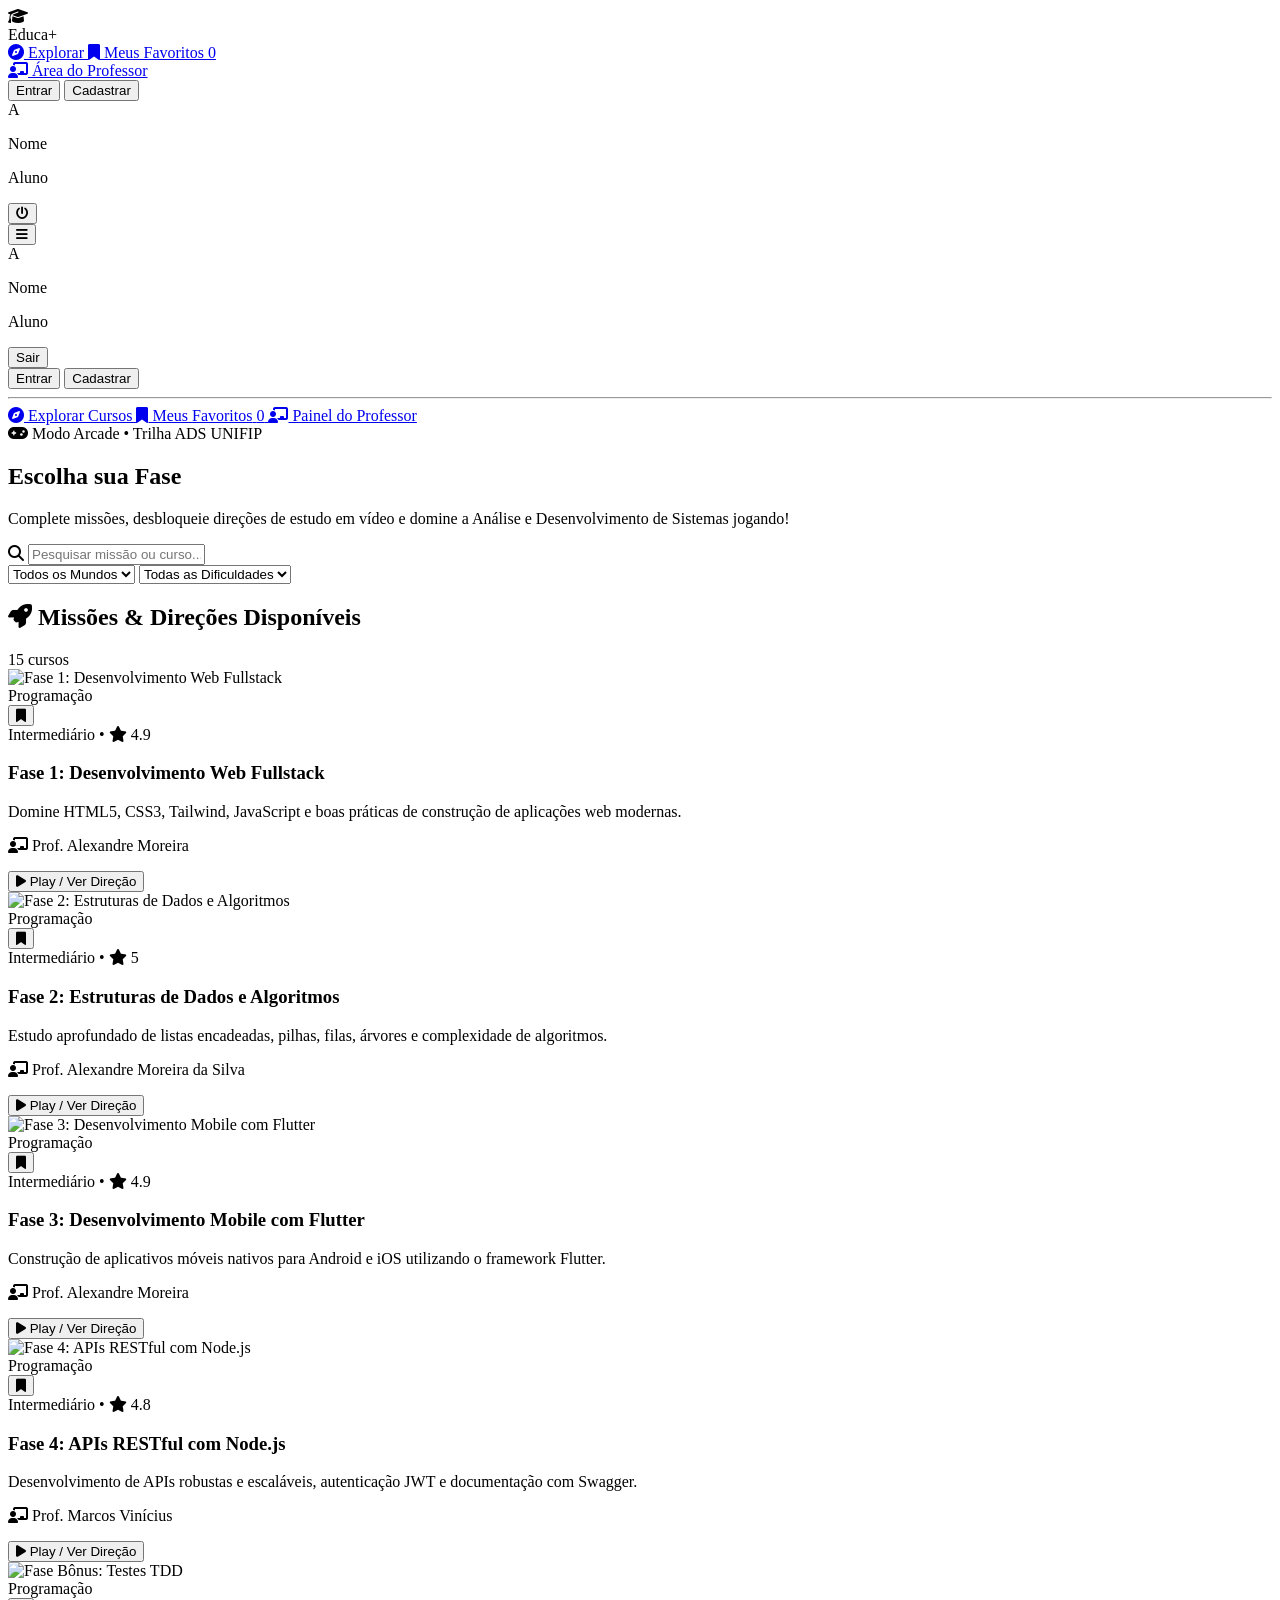
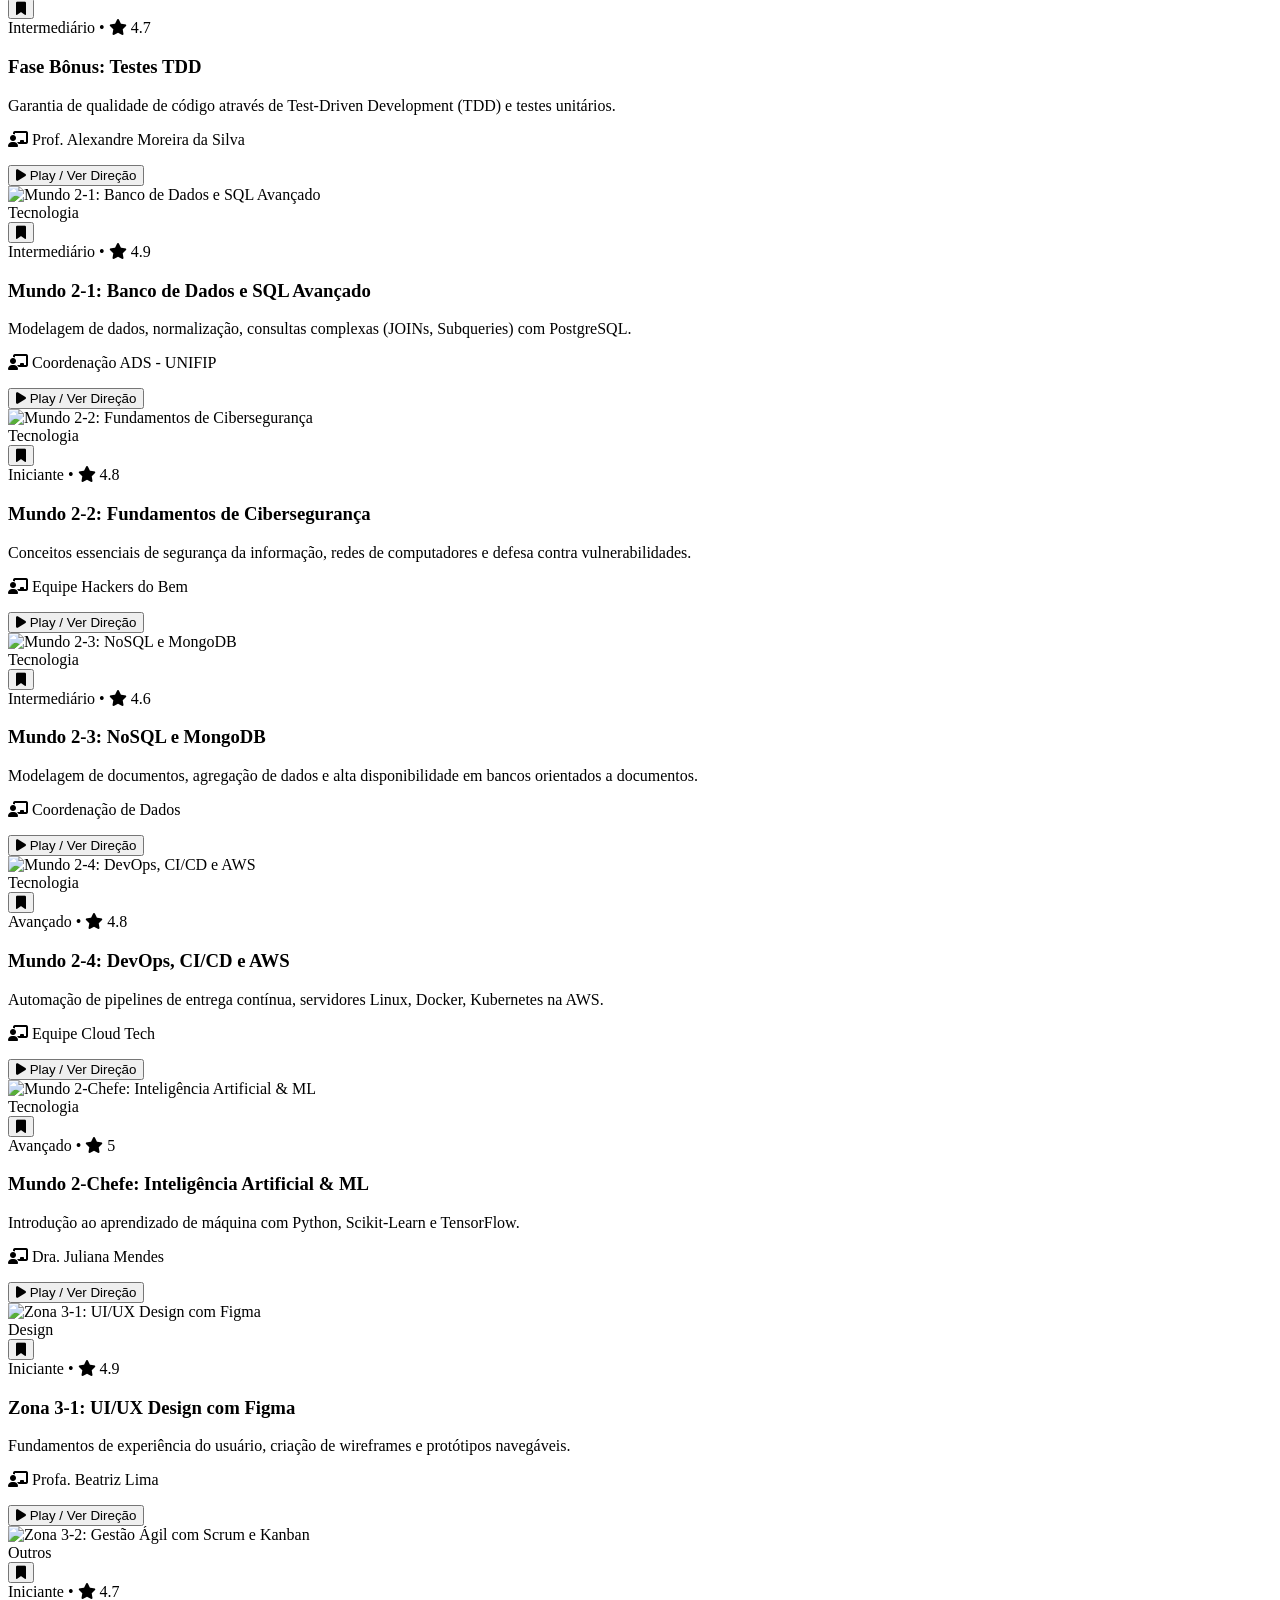
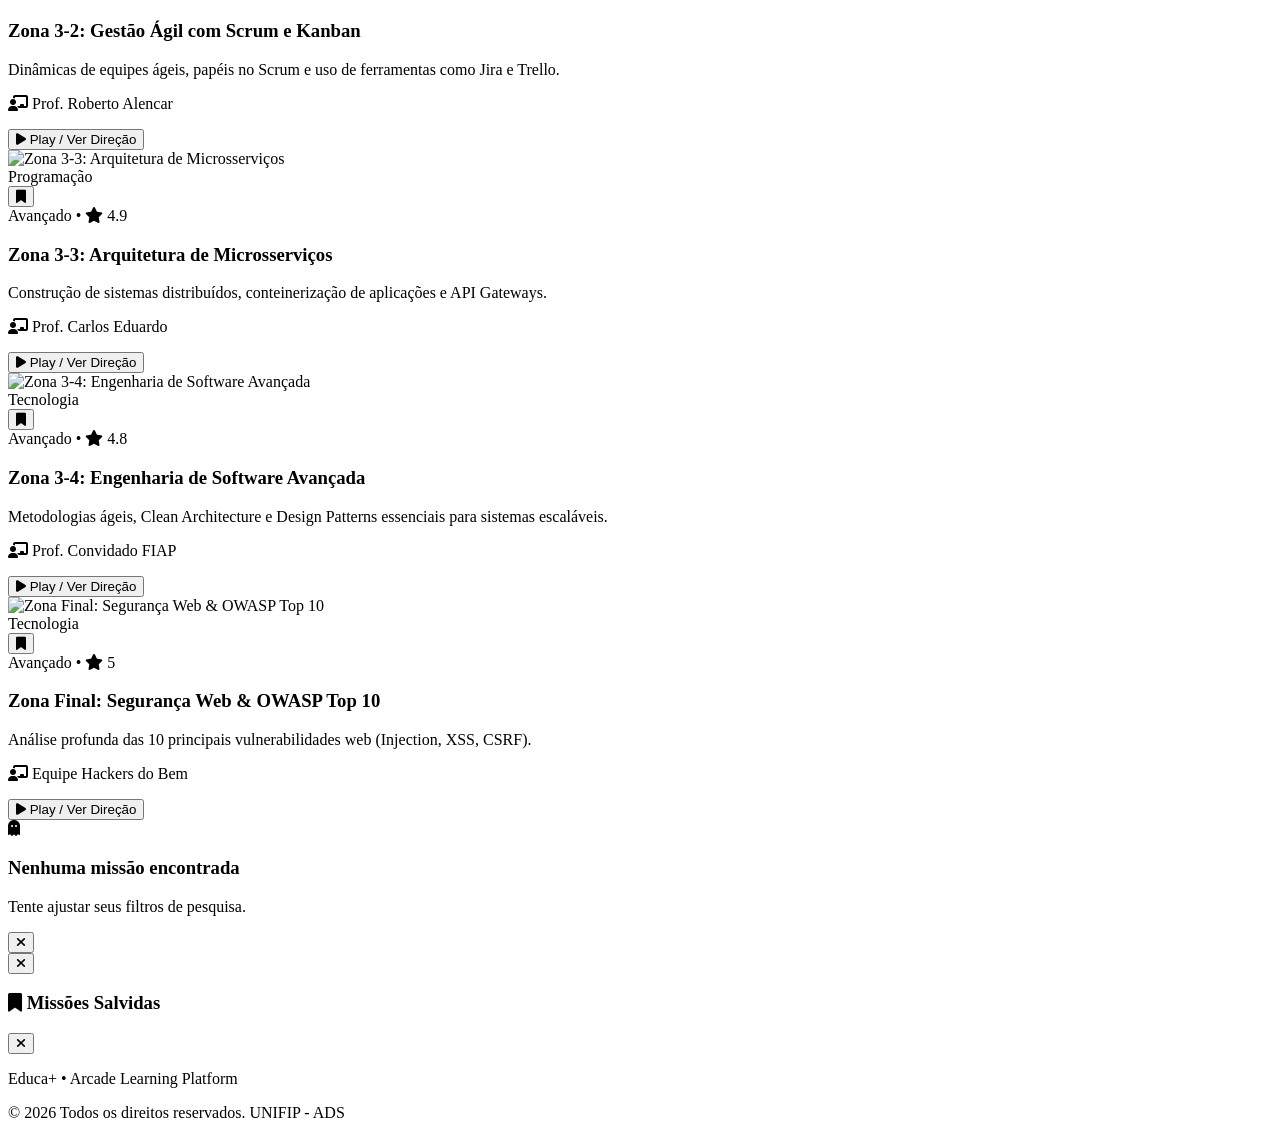
==== aluno.html @ 304205be "Atualização do Educa+ Arcade e correção de imagens v12" ====
<!DOCTYPE html>
<html lang="pt-BR" class="scroll-smooth">
<head>
    <meta charset="UTF-8">
    <meta name="viewport" content="width=device-width, initial-scale=1.0">
    <title>Educa+ | Painel do Aluno</title>
    <!-- Tailwind CSS CDN -->
    <script src="https://cdn.tailwindcss.com"></script>
    <!-- FontAwesome para Ícones -->
    <link rel="stylesheet" href="https://cdnjs.cloudflare.com/ajax/libs/font-awesome/6.4.0/css/all.min.css">
    <link rel="stylesheet" href="styles.css">
</head>
<body class="bg-slate-50 text-slate-800 font-sans antialiased min-h-screen flex flex-col justify-between">

    <!-- Header / Navbar -->
    <header class="bg-indigo-700 text-white shadow-md sticky top-0 z-50 border-b border-indigo-600">
        <div class="max-w-7xl mx-auto px-4 sm:px-6 lg:px-8 h-20 flex items-center justify-between">
            <div class="flex items-center space-x-3">
                <div class="bg-white text-indigo-700 p-2.5 rounded-2xl font-black text-xl shadow-inner flex items-center justify-center">
                    <i class="fa-solid fa-graduation-cap"></i>
                </div>
                <span class="text-2xl font-black tracking-wide">Educa<span class="text-amber-400">+</span></span>
            </div>
            
            <nav class="hidden md:flex items-center space-x-1 bg-indigo-800/60 p-1.5 rounded-2xl border border-indigo-600/60">
                <a href="index.html" class="hover:bg-indigo-700 text-indigo-100 hover:text-white px-4 py-2 rounded-xl text-sm font-medium transition flex items-center">
                    <i class="fa-solid fa-compass mr-1.5 text-amber-400"></i> Explorar
                </a>
                <a href="aluno.html" class="bg-indigo-600 text-white px-4 py-2 rounded-xl text-sm font-semibold shadow-sm transition flex items-center">
                    <i class="fa-solid fa-bookmark mr-1.5 text-amber-400"></i> Meus Cursos Salvos
                </a>
            </nav>

            <div class="hidden md:flex items-center space-x-3">
                <a href="professor.html" class="bg-indigo-900/80 hover:bg-indigo-900 text-indigo-200 hover:text-white px-3.5 py-2.5 rounded-xl text-xs font-semibold transition border border-indigo-600 flex items-center">
                    <i class="fa-solid fa-chalkboard-user mr-1.5 text-amber-400"></i> Área do Professor
                </a>
                <div id="userProfileSection" class="flex items-center space-x-3 bg-indigo-800 px-3 py-1.5 rounded-2xl border border-indigo-600">
                    <div class="w-8 h-8 rounded-full bg-amber-400 text-indigo-950 font-black flex items-center justify-center text-xs" id="userInitial">A</div>
                    <div class="text-left">
                        <p class="text-xs font-bold text-white leading-tight" id="userNameDisplay">Nome</p>
                        <p class="text-[10px] text-amber-300 font-semibold uppercase" id="userRoleDisplay">Aluno</p>
                    </div>
                    <button onclick="logoutUser()" title="Sair" class="text-indigo-200 hover:text-rose-400 ml-2 text-sm transition"><i class="fa-solid fa-power-off"></i></button>
                </div>
            </div>
        </div>
    </header>

    <!-- Main Content -->
    <main class="flex-grow max-w-7xl mx-auto px-4 sm:px-6 lg:px-8 py-10 w-full">
        <div class="mb-8">
            <h1 class="text-2xl font-extrabold text-slate-800 flex items-center">
                <i class="fa-solid fa-bookmark text-amber-500 mr-2"></i> Meus Cursos e Direções Salvas
            </h1>
            <p class="text-sm text-slate-500 mt-1">Acesse rapidamente todos os materiais e links que você salvou na sua jornada.</p>
        </div>

        <div id="studentFavoritesGrid" class="grid grid-cols-1 sm:grid-cols-2 lg:grid-cols-3 gap-6">
            <!-- Preenchido via JavaScript -->
        </div>

        <div id="studentEmptyState" class="hidden text-center py-20 bg-white rounded-3xl shadow-sm border border-slate-200">
            <div class="text-indigo-300 text-6xl mb-4"><i class="fa-solid fa-folder-open"></i></div>
            <h3 class="text-lg font-bold text-slate-700 mb-1">Nenhum curso salvo ainda</h3>
            <p class="text-sm text-slate-500 mb-6">Explore o catálogo e clique no ícone de marcador para salvar seus favoritos.</p>
            <a href="index.html" class="bg-indigo-600 hover:bg-indigo-700 text-white font-bold px-6 py-3 rounded-2xl text-sm transition inline-block">Ir para Explorar Cursos</a>
        </div>
    </main>

    <!-- Footer -->
    <footer class="bg-slate-900 text-slate-400 py-10 border-t border-slate-800 text-center text-sm">
        <div class="max-w-7xl mx-auto px-4">
            <p class="mb-2 font-bold text-white text-base">Educa<span class="text-amber-400">+</span> &bull; Painel do Aluno</p>
            <p>&copy; 2026 Todos os direitos reservados.</p>
        </div>
    </footer>

    <script>
        // Script específico para renderizar na página aluno.html
        document.addEventListener('DOMContentLoaded', () => {
            const currentUser = getCurrentUser();
            if (!currentUser) {
                alert('Você precisa estar logado para acessar o painel do aluno!');
                window.location.href = 'index.html';
                return;
            }

            renderStudentFavoritesPage();
        });

        function renderStudentFavoritesPage() {
            const grid = document.getElementById('studentFavoritesGrid');
            const emptyState = document.getElementById('studentEmptyState');
            const favorites = getFavorites();
            const courses = getStoredCourses();
            const favCourses = courses.filter(c => favorites.includes(c.id));

            if (favCourses.length === 0) {
                grid.innerHTML = '';
                emptyState.classList.remove('hidden');
                return;
            }

            emptyState.classList.add('hidden');
            grid.innerHTML = favCourses.map(course => `
                <div class="bg-white rounded-3xl shadow-sm hover:shadow-xl transition-all border border-slate-200 flex flex-col justify-between overflow-hidden p-6">
                    <div>
                        <span class="text-[10px] font-bold uppercase tracking-wider bg-indigo-50 text-indigo-700 px-3 py-1 rounded-full">${course.category}</span>
                        <h3 class="text-lg font-bold text-slate-800 mt-3 mb-2">${course.title}</h3>
                        <p class="text-slate-600 text-sm line-clamp-3 mb-4">${course.description}</p>
                        <p class="text-xs text-slate-400 mb-4"><i class="fa-solid fa-chalkboard-user mr-1"></i> ${course.instructor}</p>
                    </div>
                    <div class="flex space-x-2 pt-2 border-t border-slate-100">
                        <a href="${course.link}" target="_blank" class="flex-1 bg-indigo-600 hover:bg-indigo-700 text-white text-center font-semibold py-2.5 rounded-xl text-xs transition">Acessar Link</a>
                        <button onclick="toggleFavorite('${course.id}'); renderStudentFavoritesPage();" class="bg-rose-50 hover:bg-rose-100 text-rose-600 px-3 py-2.5 rounded-xl text-xs font-semibold transition" title="Remover dos favoritos"><i class="fa-solid fa-trash"></i></button>
                    </div>
                </div>
            `).join('');
        }
    </script>

    <script src="script/script.js"></script>

</body>
</html>
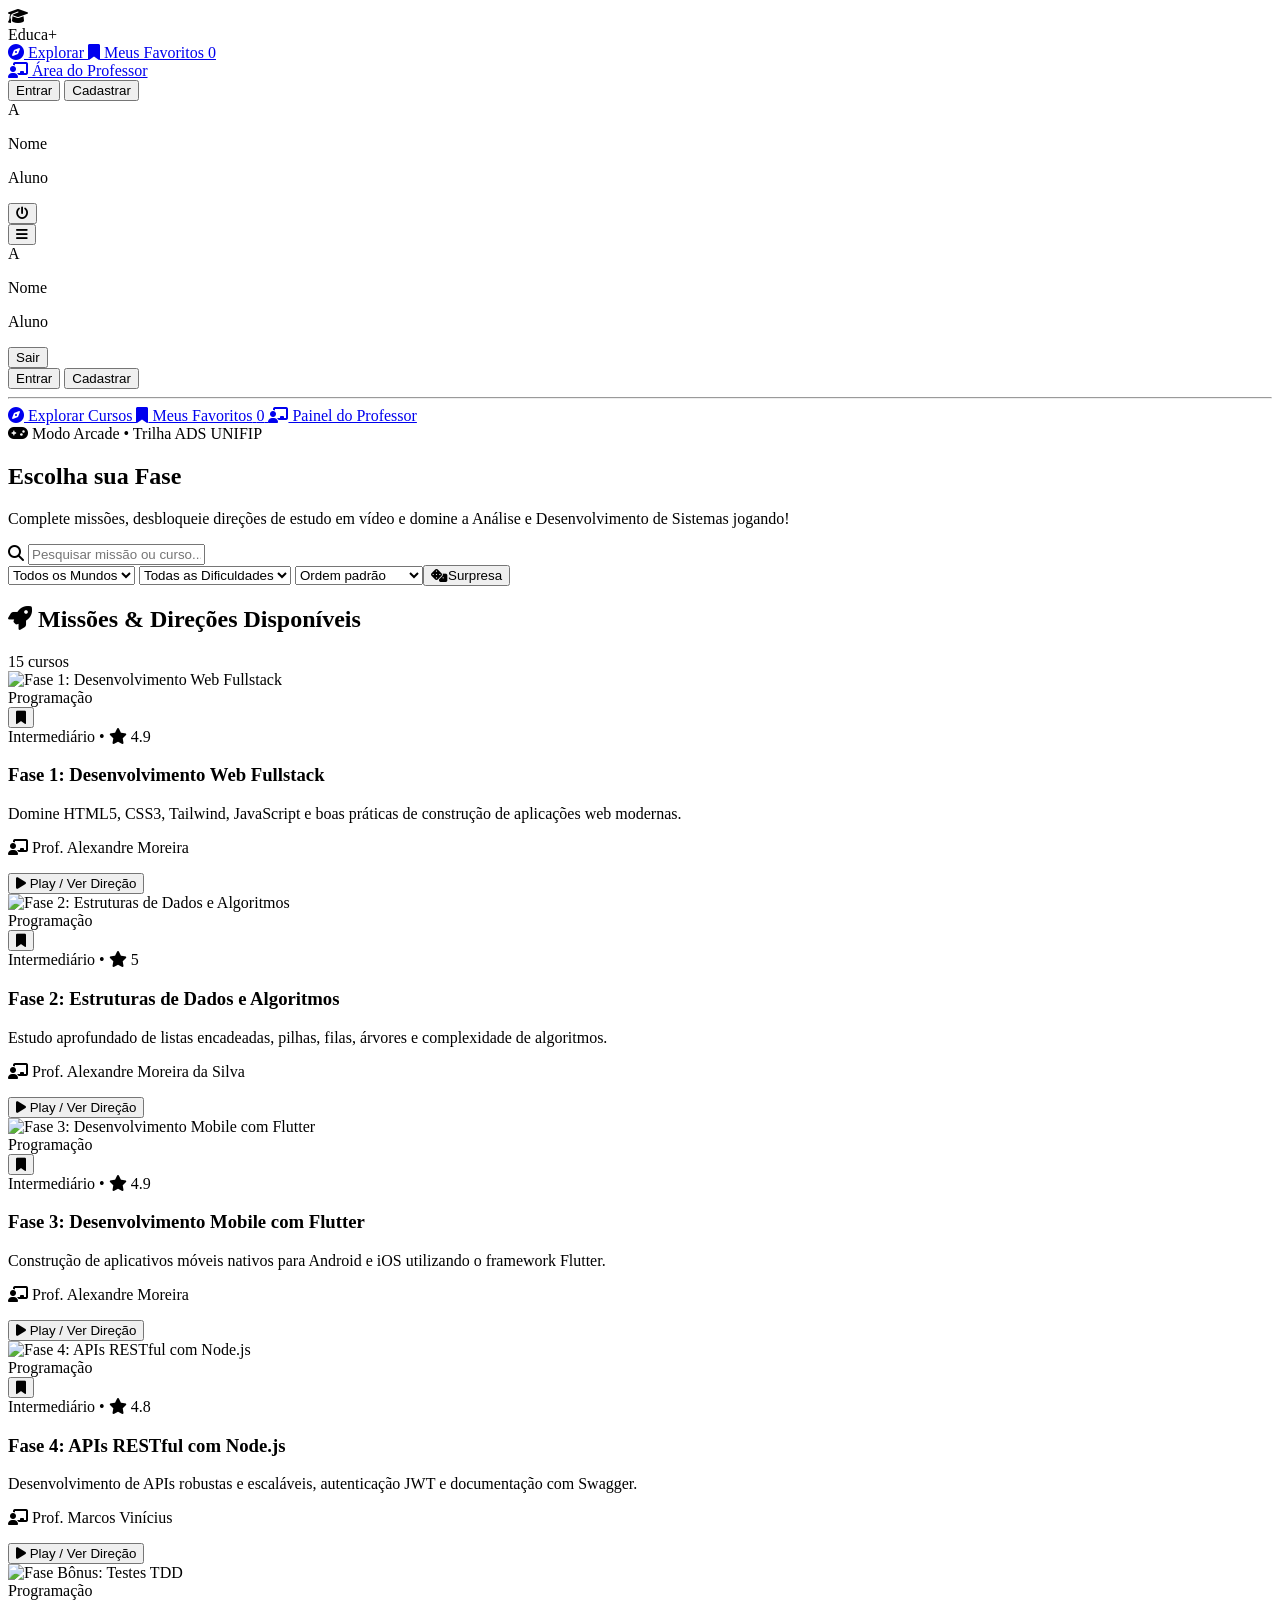
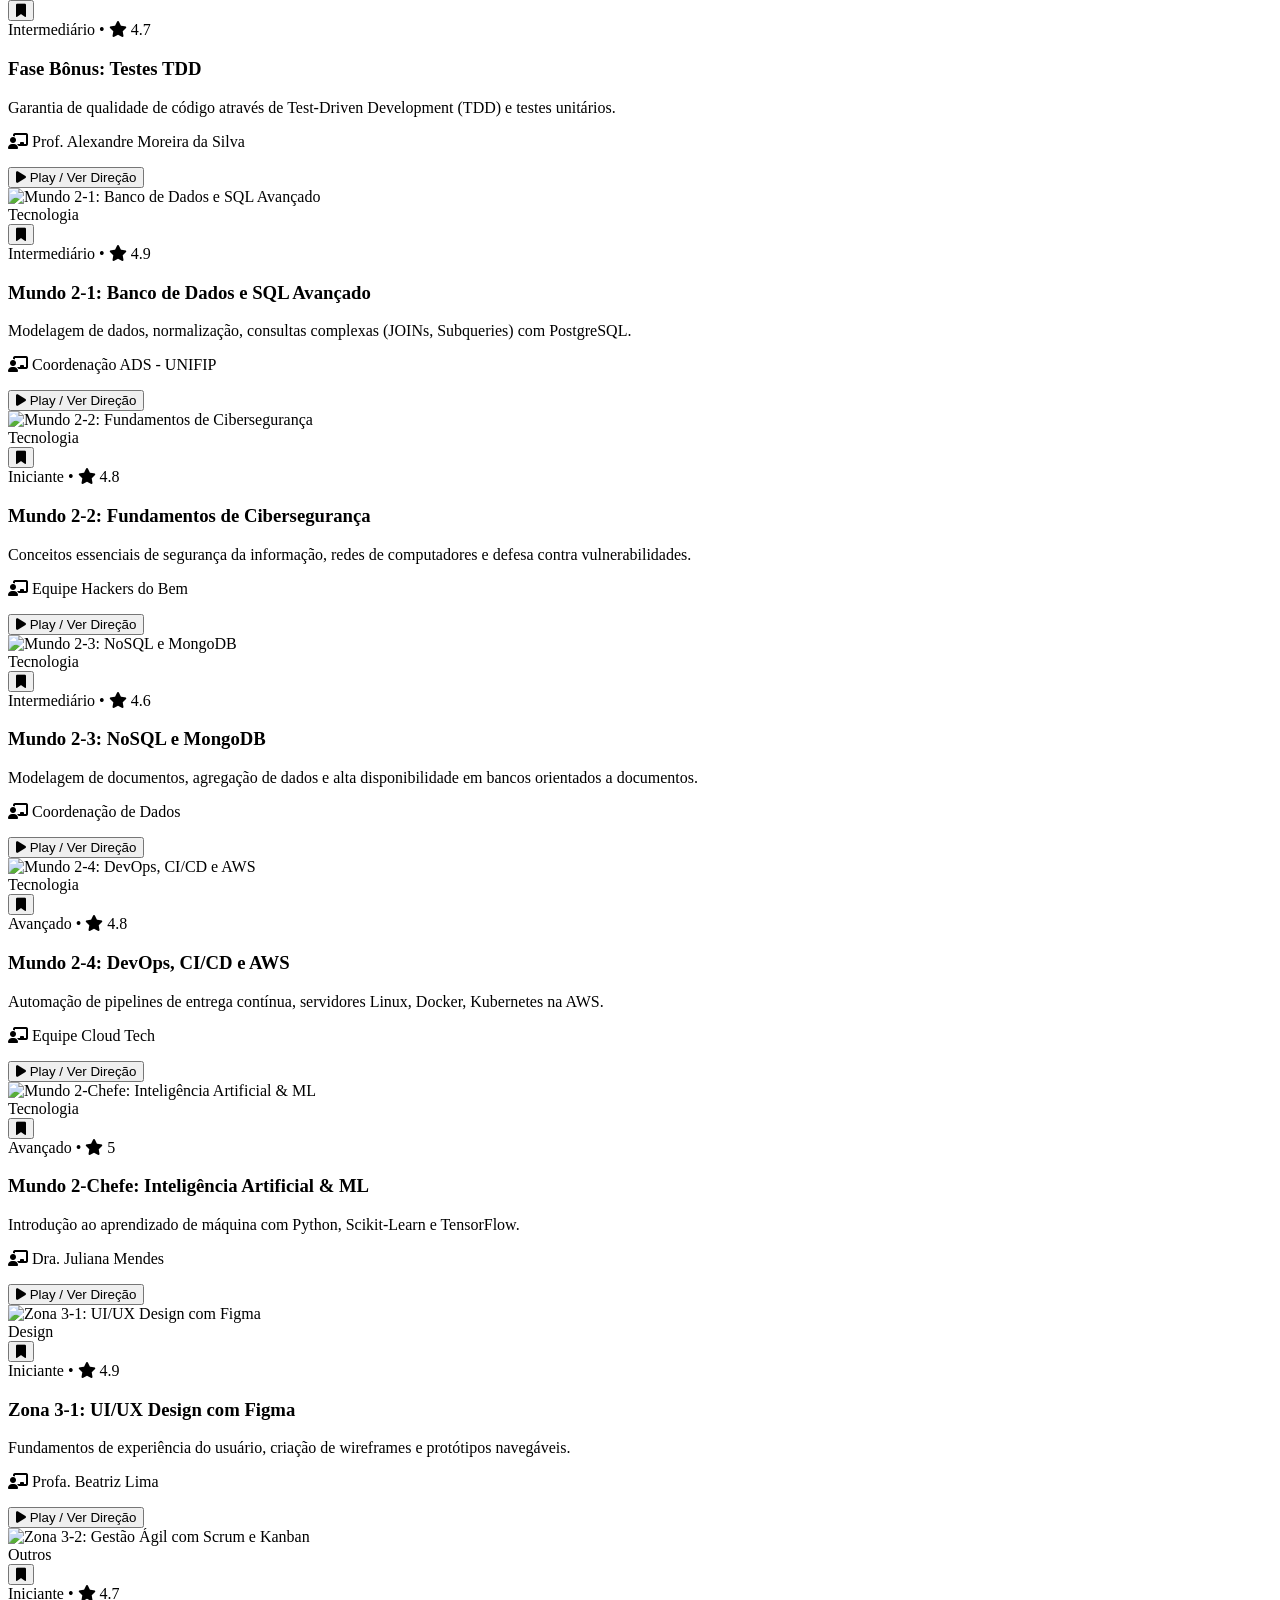
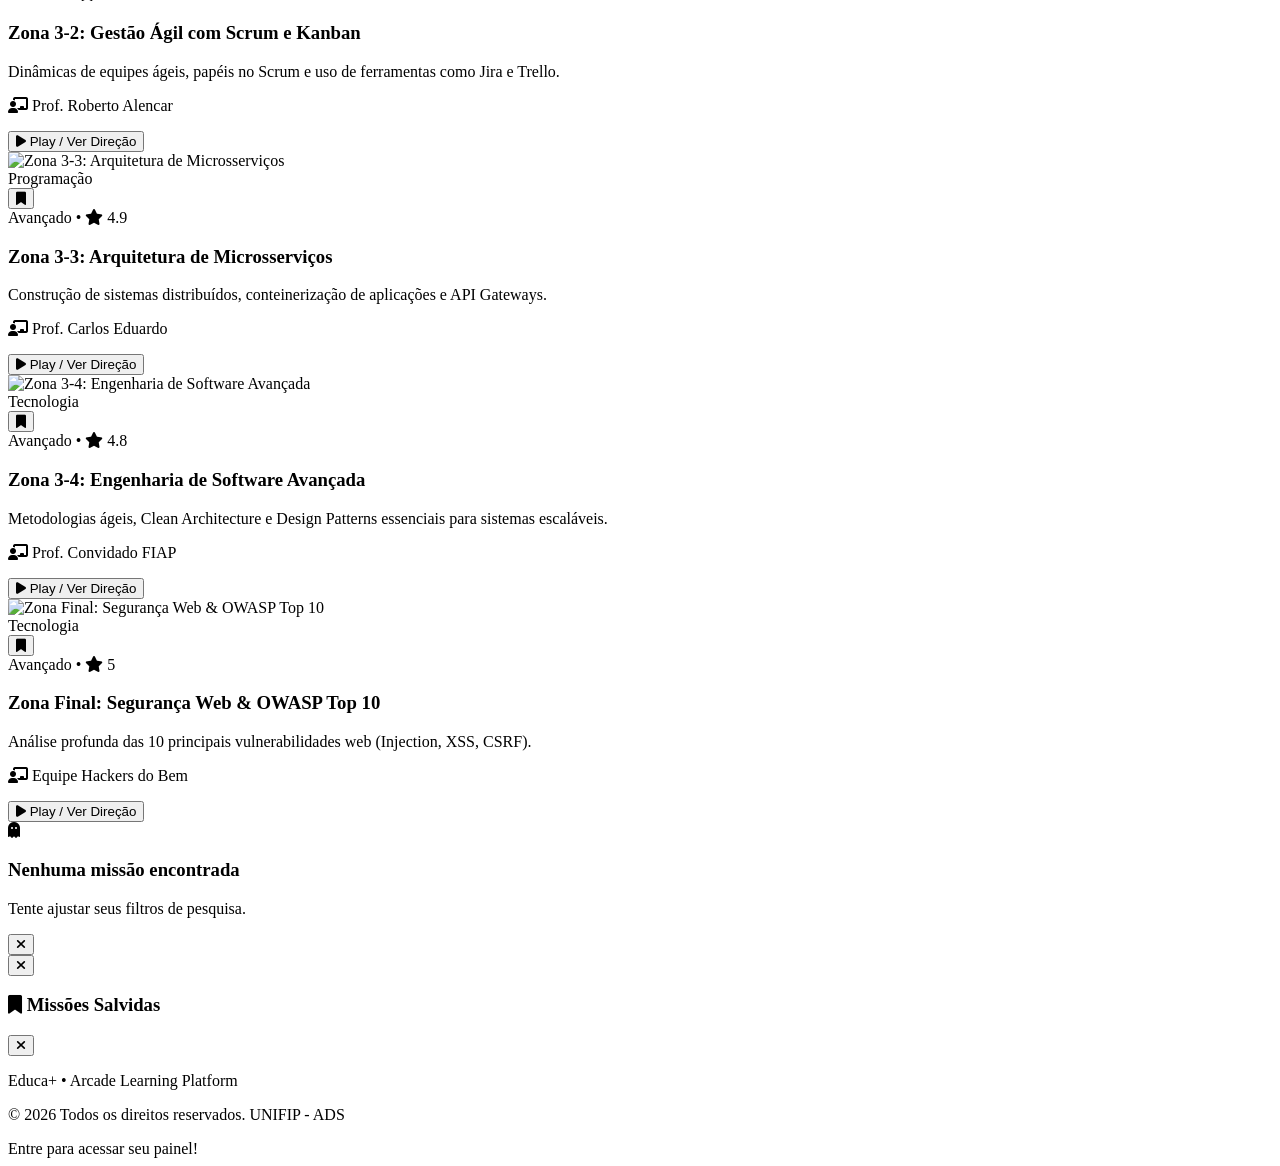
==== commit f94bc5c5: "Gamificação (XP, níveis, conquistas, progresso), painel do aluno e correções de bugs" ====
--- a/aluno.html
+++ b/aluno.html
@@ -3,124 +3,96 @@
 <head>
     <meta charset="UTF-8">
     <meta name="viewport" content="width=device-width, initial-scale=1.0">
-    <title>Educa+ | Painel do Aluno</title>
-    <!-- Tailwind CSS CDN -->
+    <title>Educa+ | Painel do Jogador</title>
     <script src="https://cdn.tailwindcss.com"></script>
-    <!-- FontAwesome para Ícones -->
     <link rel="stylesheet" href="https://cdnjs.cloudflare.com/ajax/libs/font-awesome/6.4.0/css/all.min.css">
-    <link rel="stylesheet" href="styles.css">
 </head>
-<body class="bg-slate-50 text-slate-800 font-sans antialiased min-h-screen flex flex-col justify-between">
-
-    <!-- Header / Navbar -->
-    <header class="bg-indigo-700 text-white shadow-md sticky top-0 z-50 border-b border-indigo-600">
+<body class="bg-blue-700 text-slate-800 font-sans antialiased min-h-screen flex flex-col justify-between">
+    <header class="bg-blue-900 text-white shadow-xl sticky top-0 z-50 border-b-4 border-yellow-400">
         <div class="max-w-7xl mx-auto px-4 sm:px-6 lg:px-8 h-20 flex items-center justify-between">
-            <div class="flex items-center space-x-3">
-                <div class="bg-white text-indigo-700 p-2.5 rounded-2xl font-black text-xl shadow-inner flex items-center justify-center">
-                    <i class="fa-solid fa-graduation-cap"></i>
-                </div>
-                <span class="text-2xl font-black tracking-wide">Educa<span class="text-amber-400">+</span></span>
-            </div>
-            
-            <nav class="hidden md:flex items-center space-x-1 bg-indigo-800/60 p-1.5 rounded-2xl border border-indigo-600/60">
-                <a href="index.html" class="hover:bg-indigo-700 text-indigo-100 hover:text-white px-4 py-2 rounded-xl text-sm font-medium transition flex items-center">
-                    <i class="fa-solid fa-compass mr-1.5 text-amber-400"></i> Explorar
-                </a>
-                <a href="aluno.html" class="bg-indigo-600 text-white px-4 py-2 rounded-xl text-sm font-semibold shadow-sm transition flex items-center">
-                    <i class="fa-solid fa-bookmark mr-1.5 text-amber-400"></i> Meus Cursos Salvos
-                </a>
-            </nav>
-
-            <div class="hidden md:flex items-center space-x-3">
-                <a href="professor.html" class="bg-indigo-900/80 hover:bg-indigo-900 text-indigo-200 hover:text-white px-3.5 py-2.5 rounded-xl text-xs font-semibold transition border border-indigo-600 flex items-center">
-                    <i class="fa-solid fa-chalkboard-user mr-1.5 text-amber-400"></i> Área do Professor
-                </a>
-                <div id="userProfileSection" class="flex items-center space-x-3 bg-indigo-800 px-3 py-1.5 rounded-2xl border border-indigo-600">
-                    <div class="w-8 h-8 rounded-full bg-amber-400 text-indigo-950 font-black flex items-center justify-center text-xs" id="userInitial">A</div>
-                    <div class="text-left">
-                        <p class="text-xs font-bold text-white leading-tight" id="userNameDisplay">Nome</p>
-                        <p class="text-[10px] text-amber-300 font-semibold uppercase" id="userRoleDisplay">Aluno</p>
-                    </div>
-                    <button onclick="logoutUser()" title="Sair" class="text-indigo-200 hover:text-rose-400 ml-2 text-sm transition"><i class="fa-solid fa-power-off"></i></button>
-                </div>
+            <a href="index.html" class="flex items-center space-x-3">
+                <div class="bg-yellow-400 text-blue-950 p-2.5 rounded-2xl font-black text-xl border-2 border-yellow-200"><i class="fa-solid fa-graduation-cap"></i></div>
+                <span class="text-2xl font-black tracking-wider uppercase">Educa<span class="text-yellow-400">+</span></span>
+            </a>
+            <div id="userProfileSection" class="flex items-center space-x-3 bg-blue-950 px-3 py-1.5 rounded-2xl border-2 border-blue-600">
+                <div class="w-8 h-8 rounded-full bg-yellow-400 text-blue-950 font-black flex items-center justify-center text-xs" id="userInitial">A</div>
+                <div><p class="text-xs font-bold leading-tight" id="userNameDisplay">Nome</p><p class="text-[10px] text-yellow-400 font-black uppercase" id="userRoleDisplay">Aluno</p></div>
+                <a href="index.html" title="Explorar" class="text-yellow-400 ml-2"><i class="fa-solid fa-compass"></i></a>
+                <button onclick="logoutUser()" title="Sair" class="text-blue-200 hover:text-rose-400 ml-1"><i class="fa-solid fa-power-off"></i></button>
             </div>
         </div>
     </header>
 
-    <!-- Main Content -->
-    <main class="flex-grow max-w-7xl mx-auto px-4 sm:px-6 lg:px-8 py-10 w-full">
-        <div class="mb-8">
-            <h1 class="text-2xl font-extrabold text-slate-800 flex items-center">
-                <i class="fa-solid fa-bookmark text-amber-500 mr-2"></i> Meus Cursos e Direções Salvas
-            </h1>
-            <p class="text-sm text-slate-500 mt-1">Acesse rapidamente todos os materiais e links que você salvou na sua jornada.</p>
-        </div>
+    <main class="flex-grow max-w-7xl mx-auto px-4 sm:px-6 lg:px-8 py-10 w-full space-y-10 text-white">
+        <section class="grid grid-cols-2 md:grid-cols-4 gap-4" id="statCards"></section>
 
-        <div id="studentFavoritesGrid" class="grid grid-cols-1 sm:grid-cols-2 lg:grid-cols-3 gap-6">
-            <!-- Preenchido via JavaScript -->
-        </div>
+        <section>
+            <h2 class="text-xl font-black uppercase mb-4 flex items-center"><i class="fa-solid fa-trophy text-yellow-400 mr-2"></i> Conquistas</h2>
+            <div id="badgeGrid" class="grid grid-cols-2 sm:grid-cols-3 lg:grid-cols-6 gap-3"></div>
+        </section>
 
-        <div id="studentEmptyState" class="hidden text-center py-20 bg-white rounded-3xl shadow-sm border border-slate-200">
-            <div class="text-indigo-300 text-6xl mb-4"><i class="fa-solid fa-folder-open"></i></div>
-            <h3 class="text-lg font-bold text-slate-700 mb-1">Nenhum curso salvo ainda</h3>
-            <p class="text-sm text-slate-500 mb-6">Explore o catálogo e clique no ícone de marcador para salvar seus favoritos.</p>
-            <a href="index.html" class="bg-indigo-600 hover:bg-indigo-700 text-white font-bold px-6 py-3 rounded-2xl text-sm transition inline-block">Ir para Explorar Cursos</a>
-        </div>
+        <section>
+            <h2 class="text-xl font-black uppercase mb-4 flex items-center"><i class="fa-solid fa-play text-yellow-400 mr-2"></i> Minhas Missões em Andamento</h2>
+            <div id="progressGrid" class="grid grid-cols-1 md:grid-cols-2 gap-4"></div>
+        </section>
+
+        <section>
+            <h2 class="text-xl font-black uppercase mb-4 flex items-center"><i class="fa-solid fa-bookmark text-yellow-400 mr-2"></i> Missões Salvas</h2>
+            <div id="studentFavoritesGrid" class="grid grid-cols-1 sm:grid-cols-2 lg:grid-cols-3 gap-4"></div>
+            <div id="studentEmptyState" class="hidden text-center py-12 bg-blue-900 rounded-3xl border-4 border-dashed border-blue-600">
+                <div class="text-yellow-400 text-5xl mb-3"><i class="fa-solid fa-ghost"></i></div>
+                <p class="text-sm text-blue-200 mb-4">Nenhuma missão salva ainda.</p>
+                <a href="index.html" class="bg-yellow-400 text-blue-950 font-black px-6 py-3 rounded-2xl text-sm uppercase inline-block">Explorar missões</a>
+            </div>
+        </section>
     </main>
 
-    <!-- Footer -->
-    <footer class="bg-slate-900 text-slate-400 py-10 border-t border-slate-800 text-center text-sm">
-        <div class="max-w-7xl mx-auto px-4">
-            <p class="mb-2 font-bold text-white text-base">Educa<span class="text-amber-400">+</span> &bull; Painel do Aluno</p>
-            <p>&copy; 2026 Todos os direitos reservados.</p>
-        </div>
+    <footer class="bg-blue-950 text-blue-300 py-8 border-t-4 border-yellow-400 text-center text-sm">
+        <p class="font-black text-white tracking-wider uppercase">Educa<span class="text-yellow-400">+</span> &bull; Painel do Jogador</p>
+        <p>&copy; 2026 UNIFIP - ADS</p>
     </footer>
 
+    <script src="script/script.js"></script>
+    <script src="script/extras.js"></script>
     <script>
-        // Script específico para renderizar na página aluno.html
         document.addEventListener('DOMContentLoaded', () => {
-            const currentUser = getCurrentUser();
-            if (!currentUser) {
-                alert('Você precisa estar logado para acessar o painel do aluno!');
-                window.location.href = 'index.html';
-                return;
-            }
-
-            renderStudentFavoritesPage();
+            if (!getCurrentUser()) { queueToast('Entre para acessar seu painel!'); window.location.href = 'index.html'; return; }
+            renderDashboard();
         });
 
-        function renderStudentFavoritesPage() {
+        function renderDashboard() {
+            const p = getProg(), s = stats(p), courses = getStoredCourses();
+            const card = (ico, label, val) => `<div class="bg-blue-900 border-2 border-blue-600 rounded-2xl p-4"><i class="fa-solid ${ico} text-yellow-400"></i><p class="text-2xl font-black mt-1">${val}</p><p class="text-[10px] uppercase font-black text-blue-200">${label}</p></div>`;
+            document.getElementById('statCards').innerHTML =
+                card('fa-bolt', 'Nível · ' + (p.xp % 200) + '/200 XP', 'NV ' + s.level) +
+                card('fa-fire', 'Dias seguidos', s.streak) +
+                card('fa-flag-checkered', 'Missões concluídas', s.done) +
+                card('fa-star', 'XP total', p.xp);
+
+            document.getElementById('badgeGrid').innerHTML = BADGES.map(b => {
+                const on = p.badges.includes(b.id);
+                return `<div title="${esc(b.desc)}" class="rounded-2xl p-3 text-center border-2 ${on ? 'bg-yellow-400 text-blue-950 border-yellow-200' : 'bg-blue-900/60 text-blue-300 border-blue-700 opacity-60'}"><i class="fa-solid ${on ? b.ico : 'fa-lock'} text-xl"></i><p class="text-[11px] font-black uppercase mt-1">${esc(b.name)}</p><p class="text-[10px] font-semibold">${esc(b.desc)}</p></div>`;
+            }).join('');
+
+            const active = courses.filter(c => p.courses[c.id]);
+            document.getElementById('progressGrid').innerHTML = active.length ? active.map(c => {
+                const pr = p.courses[c.id];
+                return `<div class="bg-blue-900 border-2 border-blue-600 rounded-2xl p-4 flex items-center gap-4">
+                    <div class="flex-1"><p class="font-black text-sm">${esc(c.title)}</p>
+                    <div class="h-2 bg-blue-950 rounded-full overflow-hidden mt-2"><div class="h-full ${pr.done ? 'bg-emerald-400' : 'bg-yellow-400'}" style="width:${pr.pct}%"></div></div>
+                    <p class="text-[10px] uppercase font-black text-blue-200 mt-1">${pr.done ? '✔ Concluída' : pr.pct + '% completo'}</p></div>
+                    <a href="${esc(c.link)}" target="_blank" class="bg-yellow-400 text-blue-950 px-3 py-2 rounded-xl text-xs font-black uppercase">${pr.done ? 'Revisar' : 'Continuar'}</a></div>`;
+            }).join('') : '<p class="text-blue-200 text-sm">Inicie uma missão na página Explorar para ganhar XP.</p>';
+
+            const favs = courses.filter(c => getFavorites().includes(c.id));
             const grid = document.getElementById('studentFavoritesGrid');
-            const emptyState = document.getElementById('studentEmptyState');
-            const favorites = getFavorites();
-            const courses = getStoredCourses();
-            const favCourses = courses.filter(c => favorites.includes(c.id));
-
-            if (favCourses.length === 0) {
-                grid.innerHTML = '';
-                emptyState.classList.remove('hidden');
-                return;
-            }
-
-            emptyState.classList.add('hidden');
-            grid.innerHTML = favCourses.map(course => `
-                <div class="bg-white rounded-3xl shadow-sm hover:shadow-xl transition-all border border-slate-200 flex flex-col justify-between overflow-hidden p-6">
-                    <div>
-                        <span class="text-[10px] font-bold uppercase tracking-wider bg-indigo-50 text-indigo-700 px-3 py-1 rounded-full">${course.category}</span>
-                        <h3 class="text-lg font-bold text-slate-800 mt-3 mb-2">${course.title}</h3>
-                        <p class="text-slate-600 text-sm line-clamp-3 mb-4">${course.description}</p>
-                        <p class="text-xs text-slate-400 mb-4"><i class="fa-solid fa-chalkboard-user mr-1"></i> ${course.instructor}</p>
-                    </div>
-                    <div class="flex space-x-2 pt-2 border-t border-slate-100">
-                        <a href="${course.link}" target="_blank" class="flex-1 bg-indigo-600 hover:bg-indigo-700 text-white text-center font-semibold py-2.5 rounded-xl text-xs transition">Acessar Link</a>
-                        <button onclick="toggleFavorite('${course.id}'); renderStudentFavoritesPage();" class="bg-rose-50 hover:bg-rose-100 text-rose-600 px-3 py-2.5 rounded-xl text-xs font-semibold transition" title="Remover dos favoritos"><i class="fa-solid fa-trash"></i></button>
-                    </div>
-                </div>
-            `).join('');
+            document.getElementById('studentEmptyState').classList.toggle('hidden', favs.length > 0);
+            grid.innerHTML = favs.map(c => `<div class="bg-blue-900 border-2 border-blue-600 rounded-2xl p-4 flex flex-col justify-between">
+                <div><span class="text-[10px] font-black uppercase bg-yellow-400 text-blue-950 px-2 py-0.5 rounded">${esc(c.category)}</span>
+                <h3 class="font-black mt-2">${esc(c.title)}</h3><p class="text-xs text-blue-300">${esc(c.instructor)}</p></div>
+                <div class="flex gap-2 mt-4"><a href="${esc(c.link)}" target="_blank" class="flex-1 text-center bg-yellow-400 text-blue-950 py-2 rounded-xl text-xs font-black uppercase">Play</a>
+                <button onclick="toggleFavorite('${esc(c.id)}'); renderDashboard();" class="text-rose-400 px-2" title="Remover"><i class="fa-solid fa-trash"></i></button></div></div>`).join('');
         }
     </script>
-
-    <script src="script/script.js"></script>
-
 </body>
-</html>+</html>
